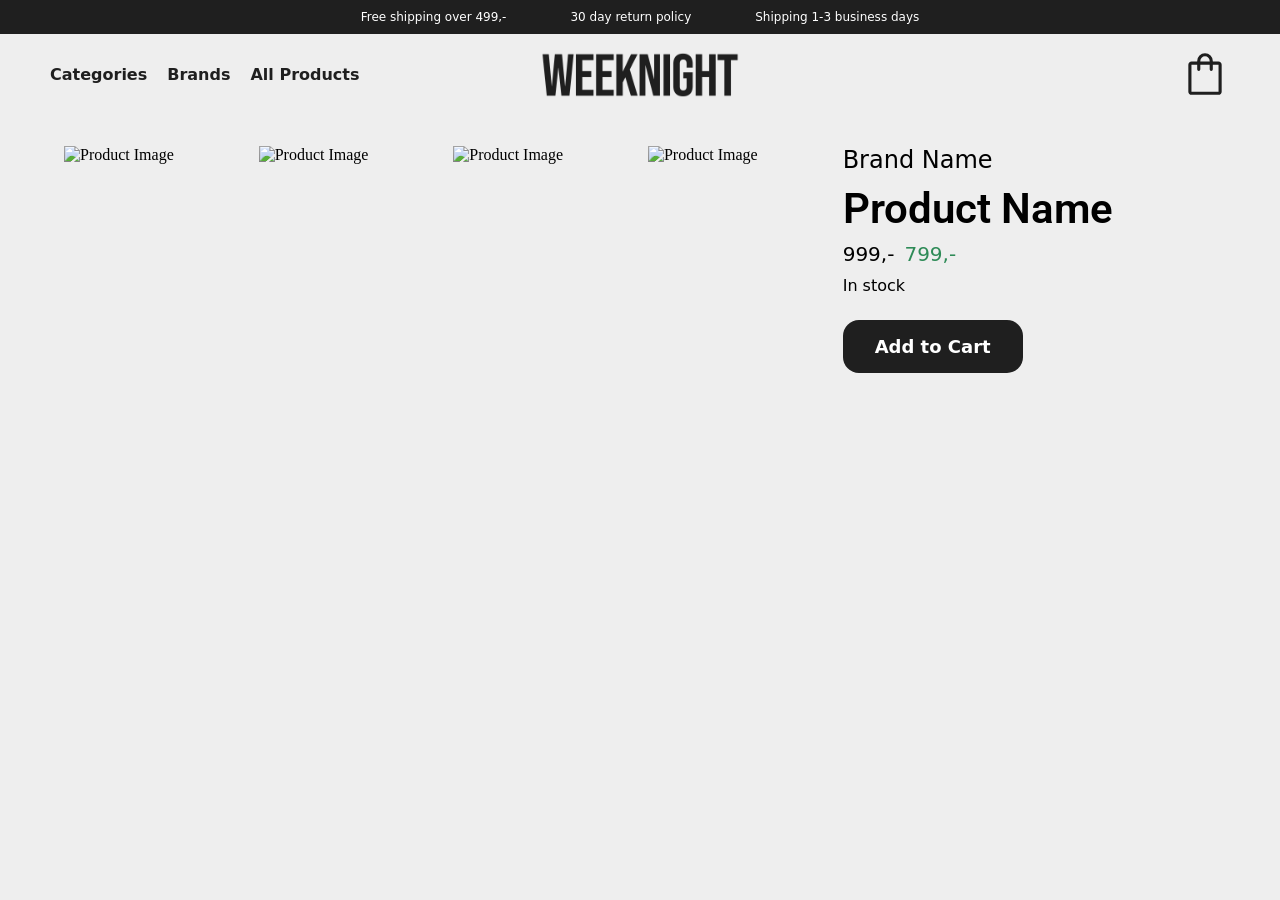
==== product.html @ c2b7fe4e "statisk site done" ====
<!doctype html>
<html lang="en">
  <head>
    <meta charset="UTF-8" />
    <meta name="viewport" content="width=device-width, initial-scale=1.0" />
    <meta name="robots" content="noindex" />
    <link rel="stylesheet" href="style.css" />
    <title>Weeknight</title>
  </head>
  <body>
    <header>
      <p>Free shipping over 499,-</p>
      <p>30 day return policy</p>
      <p>Shipping 1-3 business days</p>
    </header>
    <nav>
      <ul class="menu">
        <li><a href="productlist.html">Categories</a></li>
        <li><a href="productlist.html">Brands</a></li>
        <li><a href="productlist.html">All Products</a></li>
      </ul>
      <div class="logo">
        <a href="index.html"
          ><img src="img/weeknight-logo-1.png" alt="Weeknight logo"
        /></a>
      </div>
      <div class="cart">
        <a href="#"><img src="img/shopping-bag.svg" alt="Shop Cart" /></a>
      </div>
      <div class="burger-containers">
        <button class="burger" aria-label="Navigation Menu">
          <span class="linje"></span>
          <span class="linje"></span>
          <span class="linje"></span>
        </button>
      </div>
    </nav>
    <main>
      <section class="section-product">
        <div class="img-container">
          <img
            src="https://kea-alt-del.dk/t7/images/webp/640/1164.webp"
            alt="Product Image"
          />
          <img
            src="https://kea-alt-del.dk/t7/images/webp/640/1164.webp"
            alt="Product Image"
          />
          <img
            src="https://kea-alt-del.dk/t7/images/webp/640/1164.webp"
            alt="Product Image"
          />
          <img
            src="https://kea-alt-del.dk/t7/images/webp/640/1164.webp"
            alt="Product Image"
          />
        </div>
        <div class="product-info">
          <p class="brandname">Brand Name</p>
          <h3 class="productname">Product Name</h3>
          <div class="price-container">
            <p class="price">999,-</p>
            <span class="salesprice">799,-</span>
          </div>
          <p class="stock">
            <span class="in-stock">In stock</span
            ><span class="out-of-stock">Out of stock</span>
          </p>
          <a href=""> <button class="add-to-cart">Add to Cart</button></a>
        </div>
      </section>
    </main>
    <script src="menu.js"></script>
  </body>
</html>
---- style.css ----
* {
  margin: 0;
  padding: 0;
  box-sizing: border-box;
}
img {
  width: 100%;
  height: auto;
  display: block;
}
body {
  background: #eeeeee;
}

@font-face {
  font-family: Roboto;
  src: url(fonts/Roboto-VariableFont_wdth\,wght.ttf);
  font-style: normal;
}

/*--------------- header nav -----------------*/
header {
  display: flex;
  justify-content: center;
  background-color: #1f1f1f;
  color: white;
  gap: 5vw;
  gap: 5dvw;
  padding: 10px 0;
}
header p {
  font-size: 12px;
}
nav {
  display: grid;
  grid-template-columns: 1fr auto 1fr;
  padding: 15px 50px;
}
.menu {
  display: flex;
  align-items: center;
  list-style: none;
  gap: 20px;
}
.menu li a {
  font-family:
    system-ui,
    -apple-system,
    BlinkMacSystemFont,
    "Segoe UI",
    Roboto,
    Oxygen,
    Ubuntu,
    Cantarell,
    "Open Sans",
    "Helvetica Neue",
    sans-serif;
  font-size: 16px;
  font-weight: 600;
  text-decoration: none;
  color: #1f1f1f;
}
.menu li a:hover {
  text-decoration: underline;
}
.logo {
  width: 200px;
  padding-top: 3px;
}
.cart {
  display: flex;
  justify-content: end;
}
.cart img {
  width: 50px;
}
.burger {
  width: 30px;
  height: 20px;
  cursor: pointer;
}
.burger-containers {
  display: flex;
  justify-content: center;
  align-items: center;
}
.burger .linje {
  display: block;
  width: 100%;
  height: 2px;
  background-color: #252525;
  margin-bottom: 5px;
  transition: 0.2s linear;
}
.burger {
  display: none;
}
@media screen and (max-width: 800px) {
  header {
    display: none;
  }
  nav {
    padding: 1rem 1.5rem;
    display: flex;
    justify-content: space-between;
  }

  .menu {
    display: none;
  }
  .burger {
    display: block;
    background-color: transparent;
    border: 0;
  }
  .burger.active .linje:nth-child(1) {
    transform: rotate(45deg) translate(5px, 5px);
    transition: 0.2s linear;
  }

  .burger.active .linje:nth-child(2) {
    opacity: 0;
    transition: 0.15s linear;
  }

  .burger.active .linje:nth-child(3) {
    transform: rotate(-45deg) translate(5px, -5px);
    transition: 0.2s linear;
  }

  nav.active .menu {
    display: block;
    background-color: #1f1f1f;
    position: absolute;
    top: 82px;
    left: 0;
    width: 100%;
    box-shadow: 0 10px 10px rgba(0, 0, 0, 0.1);
    z-index: 1;
  }
  .menu li a {
    color: #f7f7f7;
  }
  .menu a:hover {
    color: seagreen;
  }

  nav.active .menu li {
    margin: 10px 20px;
  }

  nav.active .menu a {
    font-size: 24px;
  }
}

/*--------------- text -----------------*/
h1 {
  font-family: Roboto;
  font-weight: 900;
  font-variation-settings: "wdth" 85;
  font-size: 42px;
}
h2 {
  font-family: Roboto;
  font-weight: 700;
  font-variation-settings: "wdth" 85;
  font-size: 32px;
}
h3 {
  font-family: Roboto;
  font-weight: 600;
  font-variation-settings: "wdth" 100;
  font-size: 20px;
}

p {
  font-family:
    system-ui,
    -apple-system,
    BlinkMacSystemFont,
    "Segoe UI",
    Roboto,
    Oxygen,
    Ubuntu,
    Cantarell,
    "Open Sans",
    "Helvetica Neue",
    sans-serif;
  font-size: 16px;
}

/*--------------- forside -----------------*/

.site-title {
  padding: 0 4rem;
  margin-top: 2rem;
}
.section-categories {
  display: flex;
  flex-direction: column;
  gap: 24px;
  padding: 2rem 4rem;
}
.category-grid {
  display: grid;
  grid-template-columns: 1fr 1fr 1fr;
  gap: 20px;
}
.category a {
  font-family:
    system-ui,
    -apple-system,
    BlinkMacSystemFont,
    "Segoe UI",
    Roboto,
    Oxygen,
    Ubuntu,
    Cantarell,
    "Open Sans",
    "Helvetica Neue",
    sans-serif;
  text-decoration: none;
  font-weight: 700;
  font-size: 24px;
}
.category-card {
  background-color: seagreen;
  padding: 40px 30px;
  /* width: 300px; */
  border-radius: 18px;
  color: white;
  transition: 0.2s;
}
.category-card:hover {
  background-color: mediumseagreen;
  color: #1f1f1f;
}

/*--------------- product list -----------------*/
.section-category-list {
  display: flex;
  flex-direction: column;
  gap: 2rem;
  padding: 2rem 4rem;
}
.card-grid {
  display: grid;
  grid-template-columns: repeat(4, 1fr);
  gap: 2rem;
}
.product-card a {
  display: flex;
  flex-direction: column;
  gap: 0.5rem;
  text-decoration: none;
  color: #1f1f1f;
}
.soldout {
  pointer-events: none;
}
.soldout a img {
  filter: grayscale(80%);
  opacity: 0.8;
}
.product-card {
  position: relative;
}
.soldout-badge {
  position: absolute;
  top: 12px;
  left: 12px;
  background: gray;
  font-family: Roboto;
  color: white;
  padding: 8px 12px;
  font-size: 16px;
  font-weight: bold;
  border-radius: 10px;
}
.sale-badge {
  position: absolute;
  top: 12px;
  right: 12px;
  background: seagreen;
  font-family: Roboto;
  color: white;
  padding: 8px 12px;
  font-size: 16px;
  font-weight: bold;
  border-radius: 10px;
}
.product-card a .soldout-badge {
  display: none;
}
.soldout a .soldout-badge {
  display: inline;
}
.product-card a .sale-badge {
  display: none;
}
.sale a .sale-badge {
  display: inline;
}
.price-container {
  display: flex;
  gap: 10px;
}
.sale a .price {
  text-decoration: line-through;
}
.product-info .salesprice,
.product-card a .salesprice {
  display: none;
}
.product-info .salesprice,
.sale a .salesprice {
  display: inline;
  font-family:
    system-ui,
    -apple-system,
    BlinkMacSystemFont,
    "Segoe UI",
    Roboto,
    Oxygen,
    Ubuntu,
    Cantarell,
    "Open Sans",
    "Helvetica Neue",
    sans-serif;
  color: seagreen;
  text-decoration: none;
  font-size: 16px;
}

/*--------------- product -----------------*/
.section-product {
  display: grid;
  grid-template-columns: 2fr 1fr;
  gap: 2rem;
  padding: 2rem 4rem;
}
.img-container {
  display: flex;
  gap: 2rem;
  overflow-x: auto;
  height: 600px;
}
.product-info {
  display: flex;
  flex-direction: column;
  gap: 0.6rem;
}
.product-info .brandname {
  font-size: 24px;
}
.product-info .productname {
  font-size: 42px;
}
.product-info .price,
.product-info .salesprice {
  font-size: 20px;
}

.out-of-stock {
  display: none;
}
.add-to-cart {
  border: none;
  border-radius: 16px;
  background-color: #1f1f1f;
  color: white;
  padding: 1rem 2rem;
  font-family:
    system-ui,
    -apple-system,
    BlinkMacSystemFont,
    "Segoe UI",
    Roboto,
    Oxygen,
    Ubuntu,
    Cantarell,
    "Open Sans",
    "Helvetica Neue",
    sans-serif;
  font-weight: 600;
  font-size: 18px;
  margin-top: 16px;
}

@media screen and (max-width: 800px) {
  .section-categories {
    padding: 1rem 2rem;
  }
  .category-grid {
    grid-template-columns: 1fr;
    gap: 20px;
  }
  .section-category-list {
    gap: 2rem;
    padding: 1rem 2rem;
  }
  .site-title {
    padding: 0 2rem;
  }
  .card-grid {
    grid-template-columns: 1fr 1fr;
  }
  .sale-badge,
  .soldout-badge {
    padding: 6px 10px;
    font-size: 12px;
  }

  .section-product {
    grid-template-columns: 1fr;
    gap: 2rem;
    padding: 1rem 2rem;
  }
  .img-container {
    height: auto;
  }
}
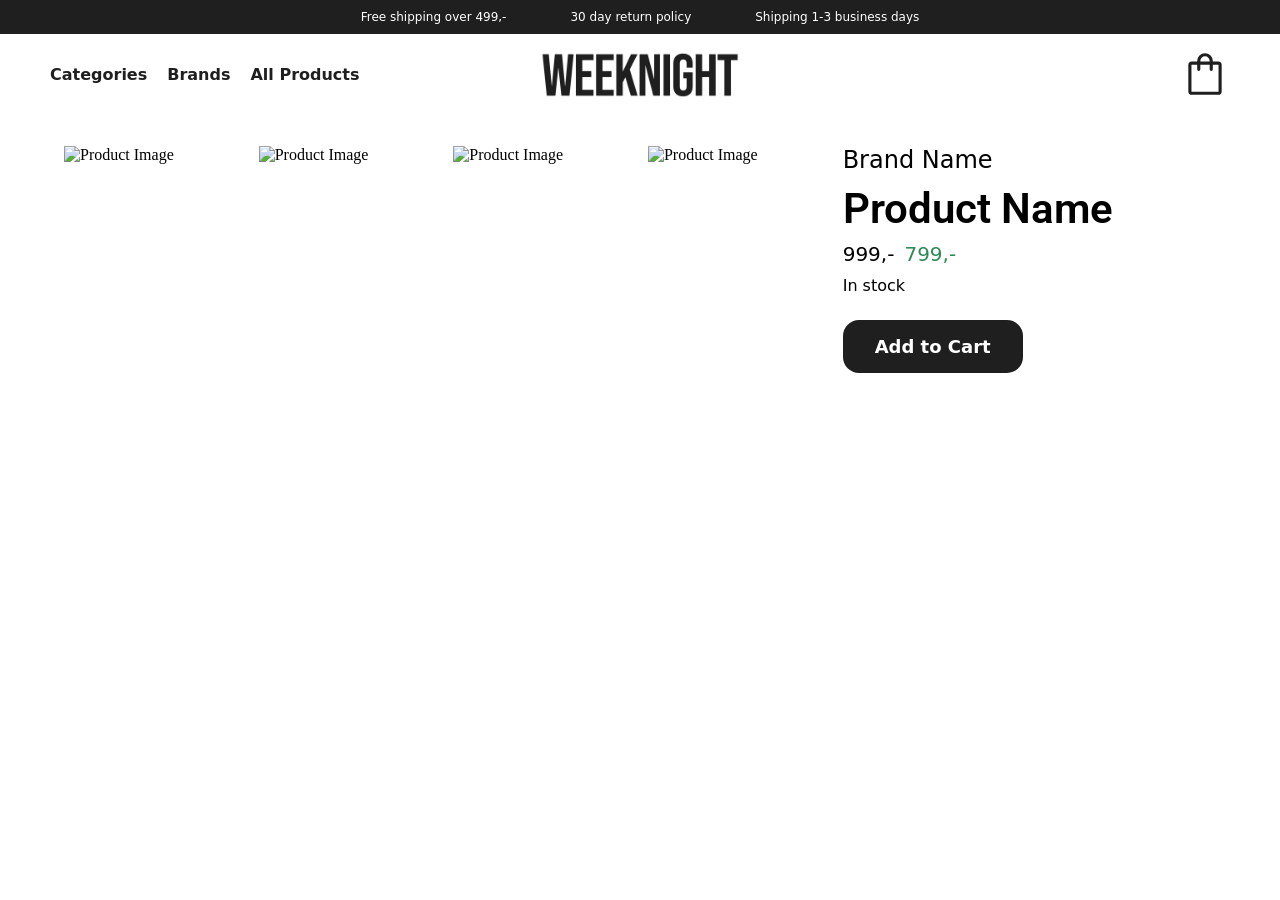
==== commit 880918b7: "productlist er nu dynamisk" ====
--- a/product.html
+++ b/product.html
@@ -71,5 +71,6 @@
       </section>
     </main>
     <script src="menu.js"></script>
+    <script src="product.js"></script>
   </body>
 </html>
--- a/style.css
+++ b/style.css
@@ -7,9 +7,6 @@
   width: 100%;
   height: auto;
   display: block;
-}
-body {
-  background: #eeeeee;
 }
 
 @font-face {
@@ -207,7 +204,7 @@
   grid-template-columns: 1fr 1fr 1fr;
   gap: 20px;
 }
-.category a {
+.category-grid a {
   font-family:
     system-ui,
     -apple-system,
@@ -223,16 +220,13 @@
   text-decoration: none;
   font-weight: 700;
   font-size: 24px;
-}
-.category-card {
   background-color: seagreen;
   padding: 40px 30px;
-  /* width: 300px; */
   border-radius: 18px;
   color: white;
   transition: 0.2s;
 }
-.category-card:hover {
+.category-grid a:hover {
   background-color: mediumseagreen;
   color: #1f1f1f;
 }
@@ -243,6 +237,7 @@
   flex-direction: column;
   gap: 2rem;
   padding: 2rem 4rem;
+  margin-bottom: 4rem;
 }
 .card-grid {
   display: grid;
@@ -255,6 +250,12 @@
   gap: 0.5rem;
   text-decoration: none;
   color: #1f1f1f;
+  border: solid #e4e4e4 1px;
+  padding: 1rem;
+  transition: all 0.2s ease;
+}
+.product-card a:hover {
+  box-shadow: 0 3px 10px #e4e4e4;
 }
 .soldout {
   pointer-events: none;
@@ -365,11 +366,13 @@
 .out-of-stock {
   display: none;
 }
+.load-more,
 .add-to-cart {
   border: none;
   border-radius: 16px;
   background-color: #1f1f1f;
   color: white;
+  width: fit-content;
   padding: 1rem 2rem;
   font-family:
     system-ui,
@@ -386,8 +389,16 @@
   font-weight: 600;
   font-size: 18px;
   margin-top: 16px;
-}
-
+  transition: all 0.2s ease;
+}
+.load-more:hover,
+.add-to-cart:hover {
+  background-color: seagreen;
+}
+.load-container {
+  display: flex;
+  justify-content: center;
+}
 @media screen and (max-width: 800px) {
   .section-categories {
     padding: 1rem 2rem;
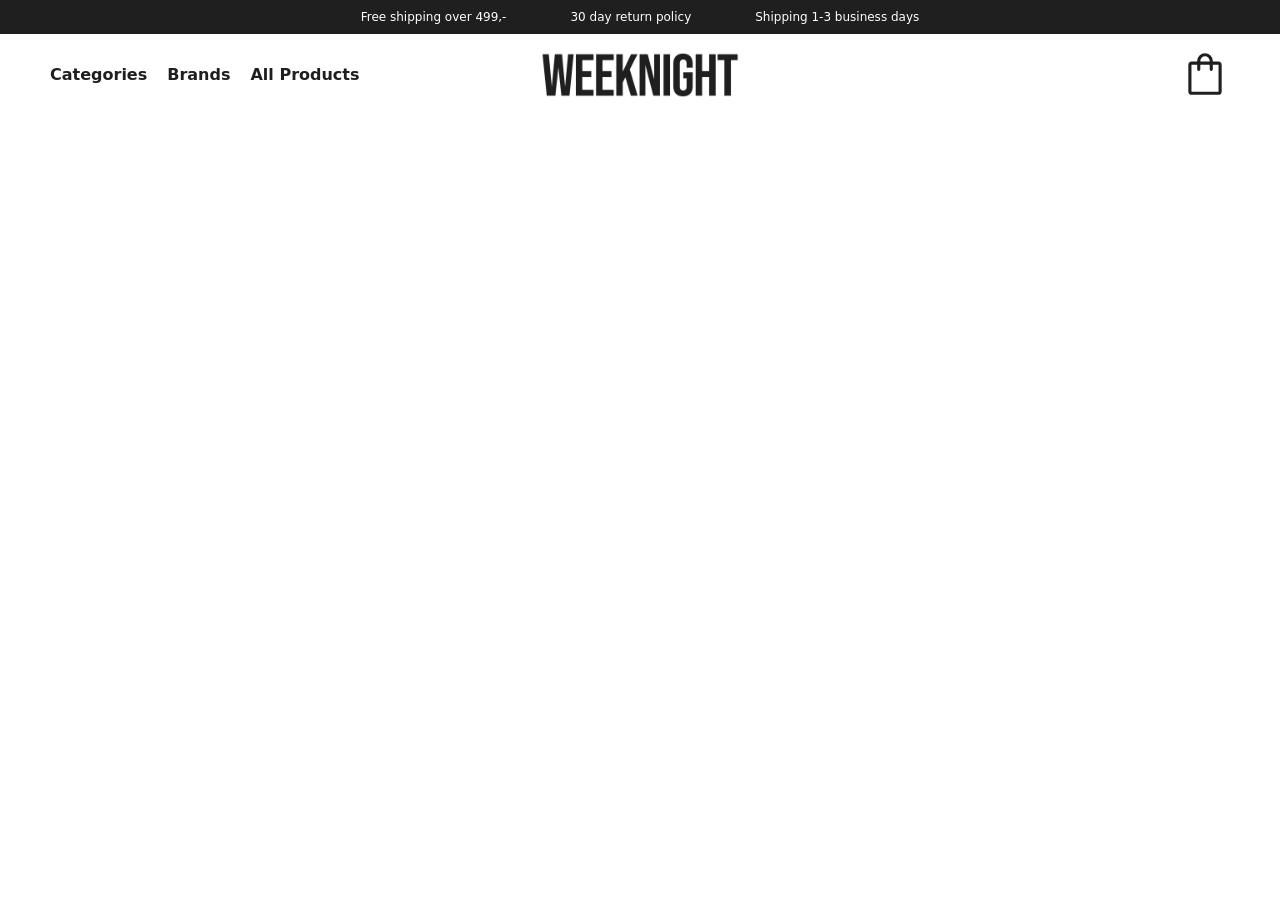
==== commit ef7ce5ca: "product done" ====
--- a/product.html
+++ b/product.html
@@ -36,39 +36,7 @@
       </div>
     </nav>
     <main>
-      <section class="section-product">
-        <div class="img-container">
-          <img
-            src="https://kea-alt-del.dk/t7/images/webp/640/1164.webp"
-            alt="Product Image"
-          />
-          <img
-            src="https://kea-alt-del.dk/t7/images/webp/640/1164.webp"
-            alt="Product Image"
-          />
-          <img
-            src="https://kea-alt-del.dk/t7/images/webp/640/1164.webp"
-            alt="Product Image"
-          />
-          <img
-            src="https://kea-alt-del.dk/t7/images/webp/640/1164.webp"
-            alt="Product Image"
-          />
-        </div>
-        <div class="product-info">
-          <p class="brandname">Brand Name</p>
-          <h3 class="productname">Product Name</h3>
-          <div class="price-container">
-            <p class="price">999,-</p>
-            <span class="salesprice">799,-</span>
-          </div>
-          <p class="stock">
-            <span class="in-stock">In stock</span
-            ><span class="out-of-stock">Out of stock</span>
-          </p>
-          <a href=""> <button class="add-to-cart">Add to Cart</button></a>
-        </div>
-      </section>
+      <section class="section-product"></section>
     </main>
     <script src="menu.js"></script>
     <script src="product.js"></script>
--- a/style.css
+++ b/style.css
@@ -336,16 +336,19 @@
 
 /*--------------- product -----------------*/
 .section-product {
-  display: grid;
-  grid-template-columns: 2fr 1fr;
+  display: flex;
+  justify-content: center;
+  gap: 4rem;
+  padding: 2rem 16rem;
+}
+.img-container {
+  display: flex;
   gap: 2rem;
-  padding: 2rem 4rem;
-}
-.img-container {
-  display: flex;
-  gap: 2rem;
-  overflow-x: auto;
-  height: 600px;
+  justify-content: center;
+  align-items: center;
+  height: 100%;
+  width: 500px;
+  border: solid #e4e4e4 1px;
 }
 .product-info {
   display: flex;
@@ -399,6 +402,17 @@
   display: flex;
   justify-content: center;
 }
+
+.section-product .salesprice {
+  display: none;
+}
+.section-product .sale .salesprice {
+  display: inline;
+}
+.section-product .sale .price {
+  text-decoration: line-through;
+}
+
 @media screen and (max-width: 800px) {
   .section-categories {
     padding: 1rem 2rem;
